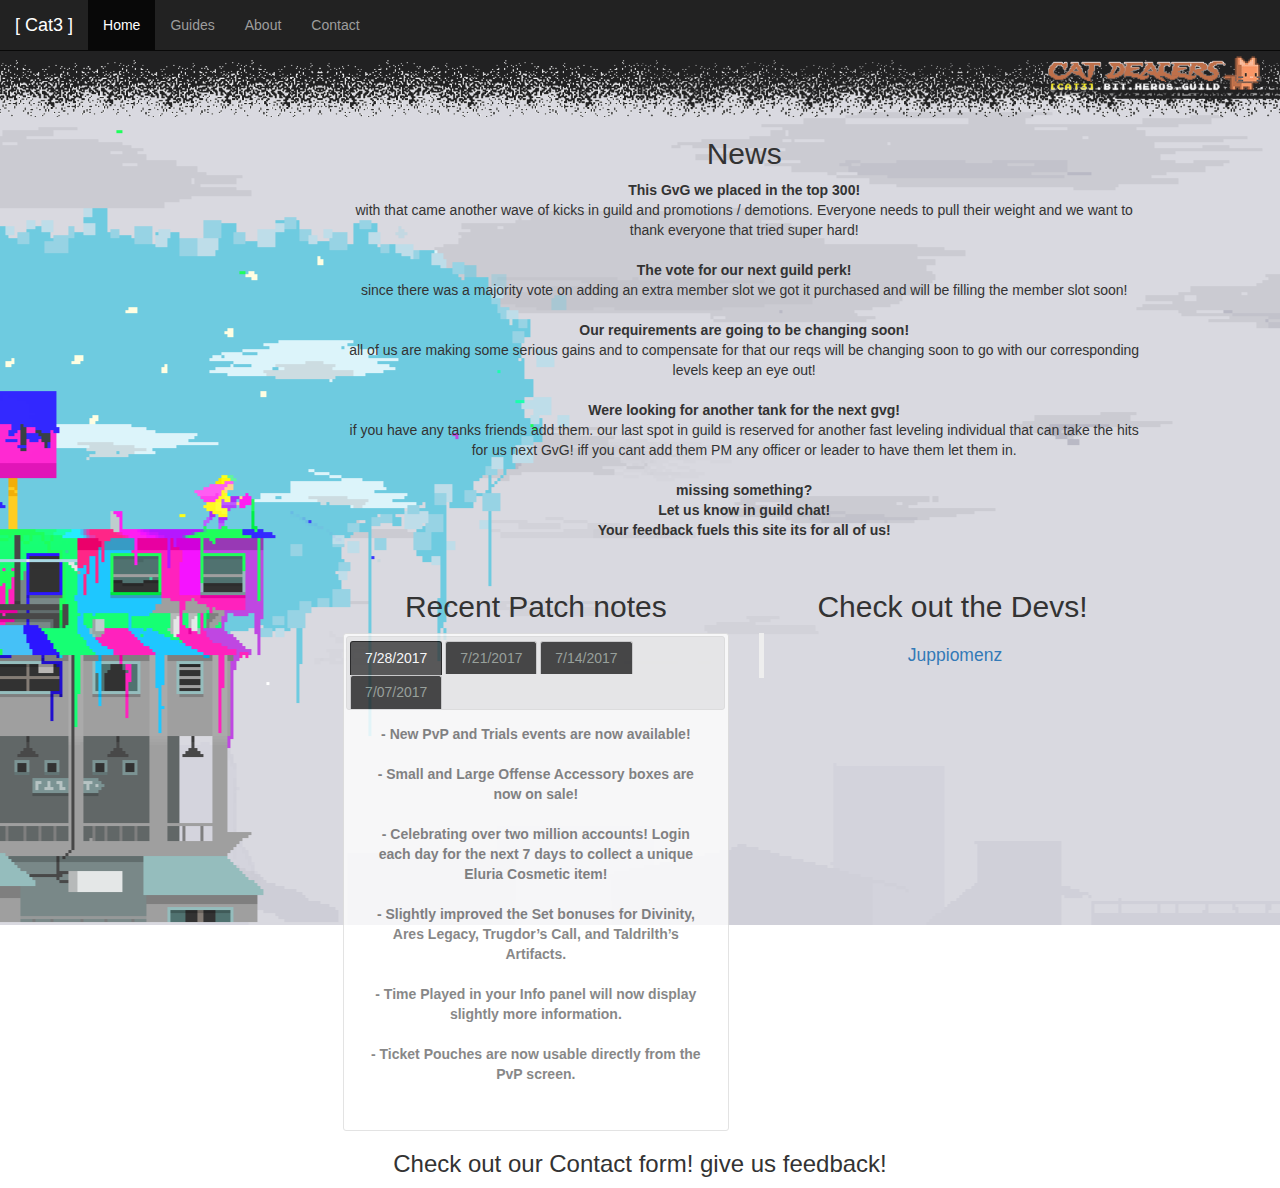
==== index.html @ 35f8d9cb "commit to get the site online" ====
<!doctype html>
<html>
<head>

<meta charset="utf-8">
<meta http-equiv="X-UA-Compatible" content="IE=edge">
<meta name="viewport" content="width=device-width, initial-scale=1.0">
<title>Cat Dealers Home</title>
<link href="css/bootstrap.css" rel="stylesheet" type="text/css"/>
<link href="cat.css" rel="stylesheet" type="text/css"/>
	

<!-- HTML5 shim and Respond.js for IE8 support of HTML5 elements and media queries -->
<!-- WARNING: Respond.js doesn't work if you view the page via file:// -->
<!--[if lt IE 9]>
<script src="https://oss.maxcdn.com/html5shiv/3.7.2/html5shiv.min.js"></script>
<script src="https://oss.maxcdn.com/respond/1.4.2/respond.min.js"></script>
<![endif]-->
	<script src="jQueryAssets/jquery-1.11.1.min.js"></script>
	<script src="jQueryAssets/jquery.ui-1.10.4.tabs.min.js"></script>
	<script src="jqueryui/jquery-ui.css" rel="stylesheet" type="text/css"> </script>
	<link href="jqueryui/jquery-ui.structure.css" rel="stylesheet" type="text/css"/> 
	<link href="jqueryui/jquery-ui.theme.css" rel="stylesheet" type="text/css"/> 
</head>

<body>
<img src="picz/toplineonehund.gif" alt="top line" class="img-responsive hidden-sm hidden-xs hidden-md"/>
<img src="picz/toplinetwohund.gif" alt="top line" class="img-responsive  hidden-lg"/>
<!-- facebook social page api plugin -->
<div id="fb-root"></div>
<!-- script to resize the fb api based on page load because facebook is special * this uses insert before! -->
<script>
	(function(d, s, id) {
  var js, fjs = d.getElementsByTagName(s)[0];
  if (d.getElementById(id)) return;
  js = d.createElement(s); js.id = id;
  js.src = "//connect.facebook.net/en_US/sdk.js#xfbml=1&version=v2.10";
  fjs.parentNode.insertBefore(js, fjs); //insert before is right here
}(document, 'script', 'facebook-jssdk'));
	 $(function(){
    $(window).resize(function(){
      $('.facebook-wrap').html('<div class="fb-page" data-href="https://www.facebook.com/juppiomenz/" data-width="'+$('.facebook-wrap').width()+'" data-height="450px"  data-small-header="false" data-adapt-container-width="true" data-hide-cover="false" data-show-facepile="true"><div class="fb-xfbml-parse-ignore"><blockquote cite="https://www.facebook.com/juppiomenz/" class="fb-xfbml-parse-ignore";"><a href="https://www.facebook.com/juppiomenz/">Juppiomenz</a></blockquote></div>');
      FB.XFBML.parse();
    });
  });
	</script>
<div id="main" class="container-fluid">
<!-- banner -->
 <!-- nav bar start --> 
  <nav class="navbar navbar-inverse navbar-fixed-top">
	  <div class="container-fluid">
    <!-- end of facebooks api -->
    
	    <!-- Brand and toggle get grouped for better mobile display -->
	    <div class="navbar-header">
	      <button type="button" class="navbar-toggle collapsed" data-toggle="collapse" data-target="#topFixedNavbar1" aria-expanded="false"><span class="sr-only">Toggle navigation</span><span class="icon-bar"></span><span class="icon-bar"></span><span class="icon-bar"></span></button>
	      <a class="navbar-brand" href="index.html">
	      &#91; Cat3 &#93;<span class="sr-only">(current)</span></a></div>
	    <!-- Collect the nav links, forms, and other content for toggling -->
	    <div class="collapse navbar-collapse" id="topFixedNavbar1">
	      <ul class="nav navbar-nav">
        <li class="active"><a href="#">Home<span class="sr-only">(current)</span></a></li>
			  
	        <li><a href="guides.html">Guides</a></li>
	        <li><a href="about.html">About</a></li>
          </ul>
	      <ul class="nav navbar-nav navbar-left">
	        <li><a href="contact.html">Contact</a></li>
          </ul>
        </div>
	    <!-- /.navbar-collapse -->
	    
    </div>
    <!-- /.container-fluid -->
  </nav>
  
  
  <div class="col-sm-8 col-sm-offset-2 col-lg-offset-3 col-lg-8 col-md-offset-3 col-md-8">
	  <h2> News </h2>
	
 
	  <p> <strong>This GvG we placed in the top 300!</strong> <br/>
		  with that came another wave of kicks in guild and promotions / demotions. Everyone needs to pull their weight and we want to thank everyone that tried super hard! <br/><br/>
		  
	  <strong> The vote for our next guild perk!</strong><br/>
	  
	   since there was a majority vote on adding an extra member slot we got it purchased and will be filling the member slot soon! <br/><br/>
	  
	   <strong> Our requirements are going to be changing soon! </strong> <br/>
		  all of us are making some serious gains and to compensate for that our reqs will be changing soon to go with our corresponding levels keep an eye out!<br/><br/>
		  
	   <strong> Were looking for another tank for the next gvg! </strong> <br/>if you have any tanks friends add them. our last spot in guild is reserved for another fast leveling individual that can take the hits for us next GvG! iff you cant add them PM any officer or leader to have them let them in.  <br/><br/>
	  
	  <strong> missing something? <br/>Let us know in guild chat!<br/> Your feedback fuels this site its for all of us!<br/> </strong><br/></p>
	  </div>
	  <!-- end of news -->
	  <div class="col-sm-8 col-sm-offset-2 col-lg-offset-3 col-md-offset-3 col-md-8 col-lg-4">
	  <h2> Recent Patch notes</h2>
  <div id="Tabs1">
    <ul>
     <!-- tabs using jquery this is dynamic content -->
      <li><a href="#tabs-1">7/28/2017</a></li>
      <li><a href="#tabs-2">7/21/2017</a></li>
      <li><a href="#tabs-3">7/14/2017</a></li>
	  <li><a href="#tabs-4">7/07/2017</a></li>
    </ul>
    <div id="tabs-1">
      <p id="makegreatagain">- New PvP and Trials events are now available!<br/><br/>
		- Small and Large Offense Accessory boxes are now on sale!<br/><br/>
		- Celebrating over two million accounts! Login each day for the next 7 days to collect a unique Eluria Cosmetic item!<br/><br/>
		- Slightly improved the Set bonuses for Divinity, Ares Legacy, Trugdor’s Call, and Taldrilth’s Artifacts.<br/><br/>
		- Time Played in your Info panel will now display slightly more information.<br/><br/>
		- Ticket Pouches are now usable directly from the PvP screen.<br/><br/>
	
   </p>
    </div>
    <div id="tabs-2">
      <p>
      	- New PvP, Gauntlet, and GvG events are now available!<br/><br/>
		- Legacy Offense Accessories and Defense Pet eggs are temporarily available to purchase this week!<br/><br/>
		- Fixed an issue where unique Hyper Dimension Epic items were not dropping.<br/><br/>
		- Daily PvP bonuses will now also effect GvG.
		- Several daily bonuses have been adjusted<br/><br/></p>
    </div>
    <div id="tabs-3">
      <p>
      	- New PvP and Trials events are now available!<br/><br/>
		- Small and Large Defense Accessory Boxes are now on sale!<br/><br/>
		- Players can now ignore shrines in the game settings while doing an auto dungeon.<br/><br/>
		- Friend requests will now display more information about the player.<br/><br/>
		- Sorting options have been added to friend requests and guild applications.<br/><br/>
		- Items can now be used immediately after trading for them at the crafter.
   </p>
    </div>
    <div id="tabs-4">
   <p> – New PvP, Gauntlet, and GvG events are now available!<br/>
– Small and Large Offense Pet eggs are now on sale!<br/>
– Various enemies and bosses have been added to the Gauntlet.<br/>
– Fixed a bug where shielding was not benefiting from critical hits.<br/>
– Increased the drop rate of Hypershards in Hyper Dimension and Tier 5 Trials/Gauntlet.<br/>
– Cosmetic Chests have returned to the shop!<br/>
– Reduced Gem cost for purchasing items from the merchant in Dungeons.<br/>
– Merchants, goblins, and locked treasure chests in Raids now have a slight chance to contain a Legendary item.<br/>
– You can now select which rarity of items you want to auto-decline from dungeon merchants in the game settings.<br/>
	   – Major Item Find Scroll, Major Experience Tome, Major Gold Potion, and Major Speed Kicks can now appear as a flash sale.<br/></p>
	  </div>

    <!-- end of tabs --> 
  </div>
  <!-- end of  div containing head and tabs  -->
	</div>
<!-- facebook api --> 
<div class="col-md-6 col-sm-11 hidden-sm hidden-md col-lg-4">
	<h2>Check out the Devs!</h2>
		<div class="facebook-wrap">
			<div class="fb-page" data-href="https://www.facebook.com/juppiomenz/" data-tabs="timeline" data-height="450" data-small-header="false" data-adapt-container-width="true" data-hide-cover="false" data-show-facepile="true"><blockquote cite="https://www.facebook.com/juppiomenz/" class="fb-xfbml-parse-ignore"><a href="https://www.facebook.com/juppiomenz/">Juppiomenz</a></blockquote>
				</div>
			</div>
		</div>
<!-- end of fb api --> 
 <div class="col-lg-offset-0 col-lg-12 col-md-10 col-sm-8 col-sm-offset-2">
	 <h3> Check out our Contact form! give us feedback!</h3>
	</div>
 
  
  
  <!-- end of main container -->
</div>
<script src="js/jquery-1.11.3.min.js"></script>
<script src="js/bootstrap.js"></script>
<script src="jqueryui/jquery-ui.min.js"></script>
<script type="text/javascript">
	//jquery for the tabs here
$(function() {
	$( "#Tabs1" ).tabs(); 
});
    </script>
    <!-- script to resize the fb api based on page load because facebook is special * this uses insert before! -->
</body>
</html>
---- cat.css ----
div p strong a {
	color: azure;
}
body {
	padding:50px 0px 0px 0px;
	margin: 0px;
	background-image: url(bckgrnd.png);
	background-repeat: no-repeat;
    background-position:30% 30%;
	background-attachment: fixed;
	text-align: center;
}


div {
	padding: 0px;
	margin:0px;
	word-wrap: normal;
	
	
	
	}
.nodeclassz {
	
	font-size: 2em;
	background-color:#000000#383838
	
	
	
}
img {
	max-width: 100%;
	height: auto;
	width: 628;
	opacity: 0.85;
}
p {
	
	
}
h1 {
	
	
	
}

h2{
	
	
}
h3{
	
	
}
h4 {
	
}
.colorsforbk{
	background-color:#9191A0;
	

}

.boxminhi {
	min-height: 500px;
}

.aboutpho {
	width:100%;
	height:auto;
}
/* form css */

form {
	
	
	padding: 1em 1em 1em 1em;
}
label {
	margin-bottom: 1em;
	
}
button {
	margin-top:2em;
}


#ign {
	width: 100%;
}


.ui-widget-content {
	opacity: 0.8;
}

#makegreatagain {
	opacity: 0.9;
	font-weight: 900;
}










.hidden-md {
}
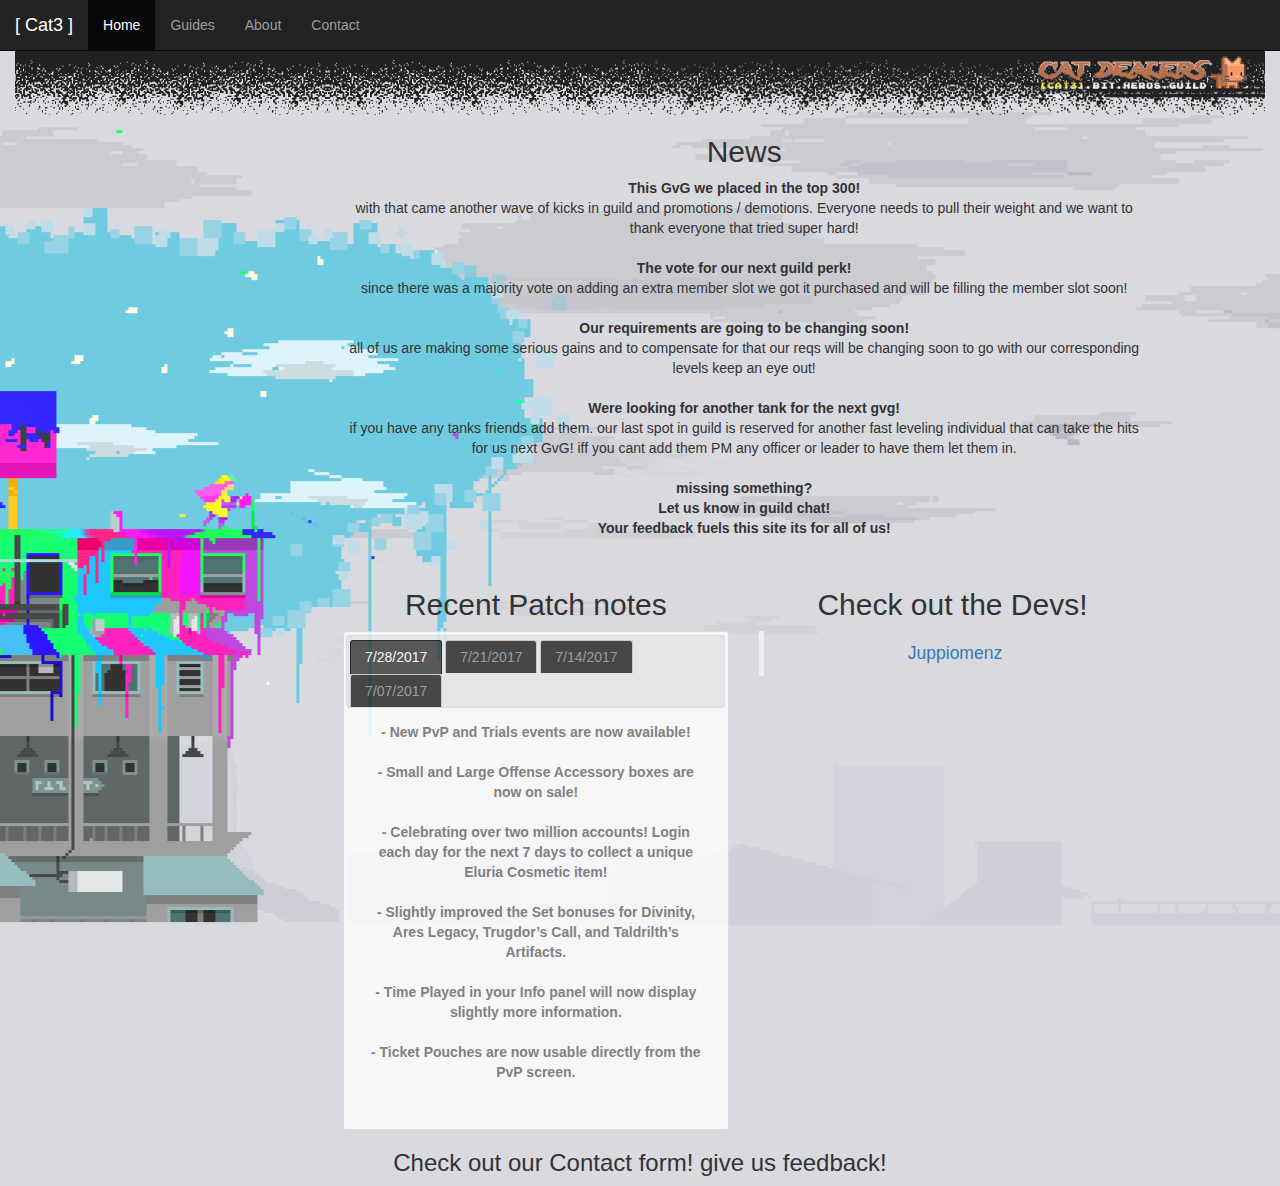
==== commit 09535b85: "minor javascript fixes and ui issues" ====
--- a/index.html
+++ b/index.html
@@ -6,8 +6,8 @@
 <meta http-equiv="X-UA-Compatible" content="IE=edge">
 <meta name="viewport" content="width=device-width, initial-scale=1.0">
 <title>Cat Dealers Home</title>
-<link href="css/bootstrap.css" rel="stylesheet" type="text/css"/>
-<link href="cat.css" rel="stylesheet" type="text/css"/>
+<link href="css/bootstrap.css" rel="stylesheet" type="text/css" />
+<link href="cat.css" rel="stylesheet" type="text/css" />
 	
 
 <!-- HTML5 shim and Respond.js for IE8 support of HTML5 elements and media queries -->
@@ -16,34 +16,25 @@
 <script src="https://oss.maxcdn.com/html5shiv/3.7.2/html5shiv.min.js"></script>
 <script src="https://oss.maxcdn.com/respond/1.4.2/respond.min.js"></script>
 <![endif]-->
+	<link href="jqueryui/jquery-ui.css" rel="stylesheet" type="text/css" />
+	<link href="jqueryui/jquery-ui.structure.css" rel="stylesheet" type="text/css"/> 
+	<link href="jqueryui/jquery-ui.theme.css" rel="stylesheet" type="text/css"/> 
 	<script src="jQueryAssets/jquery-1.11.1.min.js"></script>
 	<script src="jQueryAssets/jquery.ui-1.10.4.tabs.min.js"></script>
-	<script src="jqueryui/jquery-ui.css" rel="stylesheet" type="text/css"> </script>
-	<link href="jqueryui/jquery-ui.structure.css" rel="stylesheet" type="text/css"/> 
-	<link href="jqueryui/jquery-ui.theme.css" rel="stylesheet" type="text/css"/> 
 </head>
 
 <body>
-<img src="picz/toplineonehund.gif" alt="top line" class="img-responsive hidden-sm hidden-xs hidden-md"/>
-<img src="picz/toplinetwohund.gif" alt="top line" class="img-responsive  hidden-lg"/>
+<img src="picz/toplineonehund.gif" alt="top line" class="hidden-sm hidden-xs hidden-md col-lg-12"/>
+<img src="picz/toplinetwohund.gif" alt="top line" class="img-responsive hidden-lg"/>
 <!-- facebook social page api plugin -->
 <div id="fb-root"></div>
-<!-- script to resize the fb api based on page load because facebook is special * this uses insert before! -->
-<script>
-	(function(d, s, id) {
+<script>(function(d, s, id) {
   var js, fjs = d.getElementsByTagName(s)[0];
   if (d.getElementById(id)) return;
   js = d.createElement(s); js.id = id;
-  js.src = "//connect.facebook.net/en_US/sdk.js#xfbml=1&version=v2.10";
-  fjs.parentNode.insertBefore(js, fjs); //insert before is right here
-}(document, 'script', 'facebook-jssdk'));
-	 $(function(){
-    $(window).resize(function(){
-      $('.facebook-wrap').html('<div class="fb-page" data-href="https://www.facebook.com/juppiomenz/" data-width="'+$('.facebook-wrap').width()+'" data-height="450px"  data-small-header="false" data-adapt-container-width="true" data-hide-cover="false" data-show-facepile="true"><div class="fb-xfbml-parse-ignore"><blockquote cite="https://www.facebook.com/juppiomenz/" class="fb-xfbml-parse-ignore";"><a href="https://www.facebook.com/juppiomenz/">Juppiomenz</a></blockquote></div>');
-      FB.XFBML.parse();
-    });
-  });
-	</script>
+  js.src = "https://connect.facebook.net/en_US/sdk.js#xfbml=1&version=v2.10";
+  fjs.parentNode.insertBefore(js, fjs);
+}(document, 'script', 'facebook-jssdk'));</script>
 <div id="main" class="container-fluid">
 <!-- banner -->
  <!-- nav bar start --> 
@@ -150,7 +141,7 @@
   <!-- end of  div containing head and tabs  -->
 	</div>
 <!-- facebook api --> 
-<div class="col-md-6 col-sm-11 hidden-sm hidden-md col-lg-4">
+<div class="col-md-6 col-sm-11 hidden-sm hidden-md col-lg-4" id="makefbwork">
 	<h2>Check out the Devs!</h2>
 		<div class="facebook-wrap">
 			<div class="fb-page" data-href="https://www.facebook.com/juppiomenz/" data-tabs="timeline" data-height="450" data-small-header="false" data-adapt-container-width="true" data-hide-cover="false" data-show-facepile="true"><blockquote cite="https://www.facebook.com/juppiomenz/" class="fb-xfbml-parse-ignore"><a href="https://www.facebook.com/juppiomenz/">Juppiomenz</a></blockquote>
--- a/cat.css
+++ b/cat.css
@@ -9,6 +9,7 @@
     background-position:30% 30%;
 	background-attachment: fixed;
 	text-align: center;
+	background-color: #D9D9E0;
 }
 
 
@@ -23,7 +24,7 @@
 .nodeclassz {
 	
 	font-size: 2em;
-	background-color:#000000#383838
+	
 	
 	
 	
@@ -31,7 +32,6 @@
 img {
 	max-width: 100%;
 	height: auto;
-	width: 628;
 	opacity: 0.85;
 }
 p {
@@ -99,7 +99,11 @@
 	font-weight: 900;
 }
 
-
+#invalidclss {
+	color: white;
+	background-color: darkred;
+	
+}
 
 
 
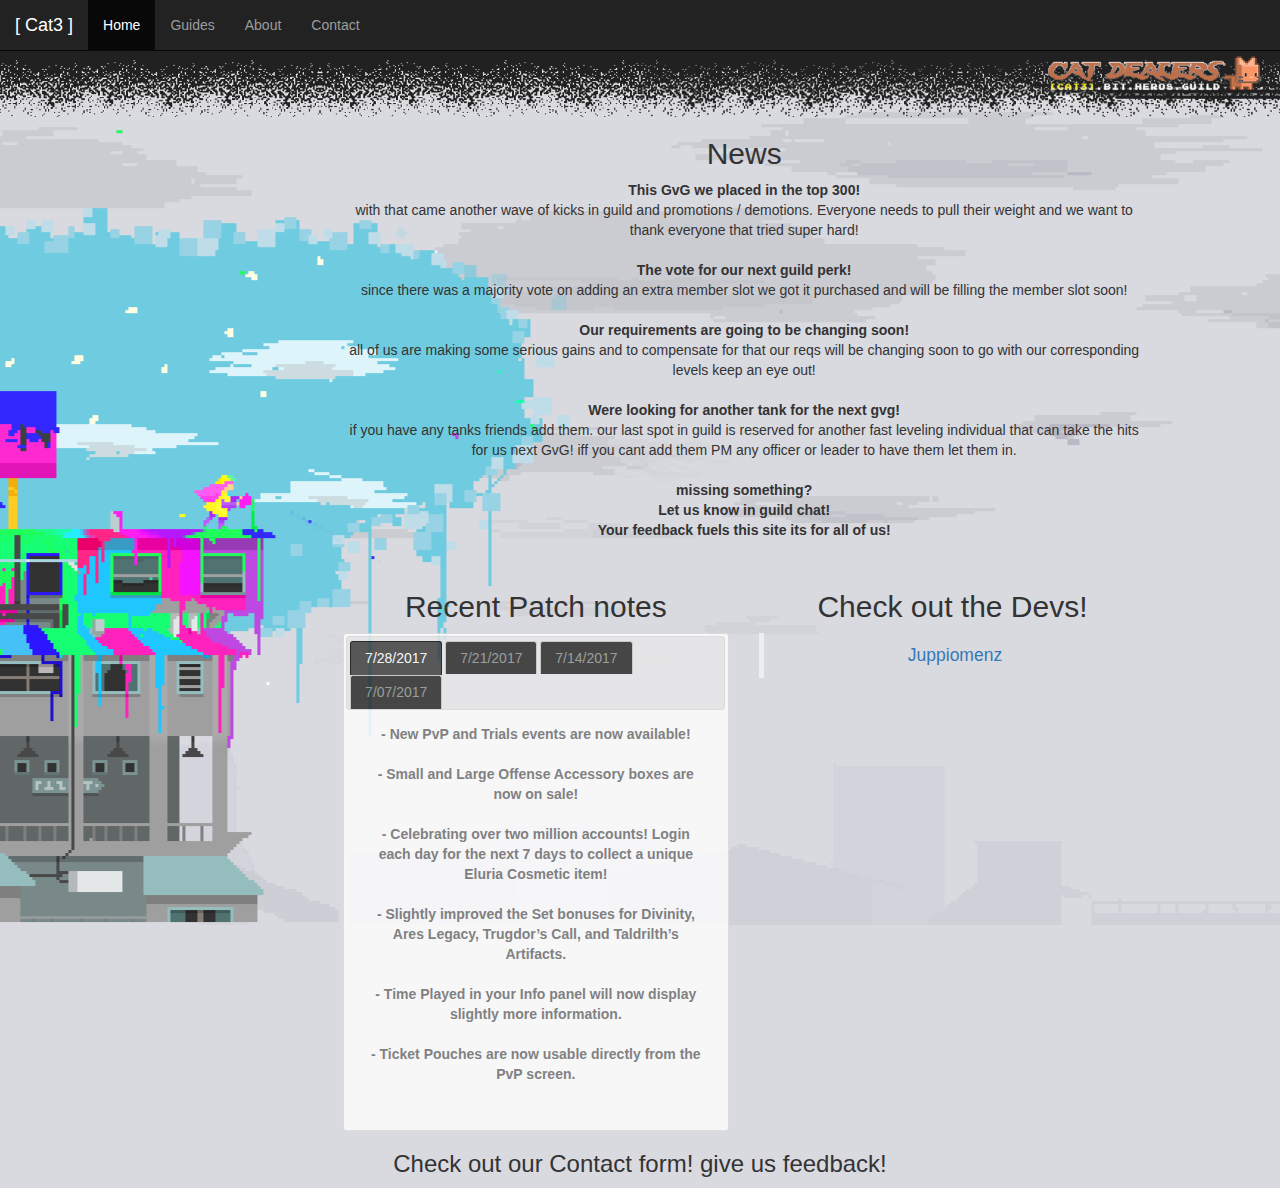
==== commit abbb1c49: "updated comments" ====
--- a/index.html
+++ b/index.html
@@ -1,15 +1,18 @@
 <!doctype html>
 <html>
 <head>
-
+<!--       _
+       .__(.)< (MEOW)
+        \___)   
+ ~~~~~~~~~~~~~~~~~~ -->
+ <!--
+ this project was completed by Jake-->
 <meta charset="utf-8">
 <meta http-equiv="X-UA-Compatible" content="IE=edge">
 <meta name="viewport" content="width=device-width, initial-scale=1.0">
 <title>Cat Dealers Home</title>
 <link href="css/bootstrap.css" rel="stylesheet" type="text/css" />
 <link href="cat.css" rel="stylesheet" type="text/css" />
-	
-
 <!-- HTML5 shim and Respond.js for IE8 support of HTML5 elements and media queries -->
 <!-- WARNING: Respond.js doesn't work if you view the page via file:// -->
 <!--[if lt IE 9]>
@@ -22,9 +25,8 @@
 	<script src="jQueryAssets/jquery-1.11.1.min.js"></script>
 	<script src="jQueryAssets/jquery.ui-1.10.4.tabs.min.js"></script>
 </head>
-
 <body>
-<img src="picz/toplineonehund.gif" alt="top line" class="hidden-sm hidden-xs hidden-md col-lg-12"/>
+<img src="picz/toplineonehund.gif" alt="top line" class="hidden-sm hidden-xs hidden-md img-responsive"/>
 <img src="picz/toplinetwohund.gif" alt="top line" class="img-responsive hidden-lg"/>
 <!-- facebook social page api plugin -->
 <div id="fb-root"></div>
@@ -41,7 +43,6 @@
   <nav class="navbar navbar-inverse navbar-fixed-top">
 	  <div class="container-fluid">
     <!-- end of facebooks api -->
-    
 	    <!-- Brand and toggle get grouped for better mobile display -->
 	    <div class="navbar-header">
 	      <button type="button" class="navbar-toggle collapsed" data-toggle="collapse" data-target="#topFixedNavbar1" aria-expanded="false"><span class="sr-only">Toggle navigation</span><span class="icon-bar"></span><span class="icon-bar"></span><span class="icon-bar"></span></button>
@@ -51,7 +52,6 @@
 	    <div class="collapse navbar-collapse" id="topFixedNavbar1">
 	      <ul class="nav navbar-nav">
         <li class="active"><a href="#">Home<span class="sr-only">(current)</span></a></li>
-			  
 	        <li><a href="guides.html">Guides</a></li>
 	        <li><a href="about.html">About</a></li>
           </ul>
@@ -60,28 +60,19 @@
           </ul>
         </div>
 	    <!-- /.navbar-collapse -->
-	    
     </div>
     <!-- /.container-fluid -->
   </nav>
-  
-  
+  <!-- div for the main portion of home page content -->
   <div class="col-sm-8 col-sm-offset-2 col-lg-offset-3 col-lg-8 col-md-offset-3 col-md-8">
 	  <h2> News </h2>
-	
- 
 	  <p> <strong>This GvG we placed in the top 300!</strong> <br/>
 		  with that came another wave of kicks in guild and promotions / demotions. Everyone needs to pull their weight and we want to thank everyone that tried super hard! <br/><br/>
-		  
 	  <strong> The vote for our next guild perk!</strong><br/>
-	  
 	   since there was a majority vote on adding an extra member slot we got it purchased and will be filling the member slot soon! <br/><br/>
-	  
 	   <strong> Our requirements are going to be changing soon! </strong> <br/>
 		  all of us are making some serious gains and to compensate for that our reqs will be changing soon to go with our corresponding levels keep an eye out!<br/><br/>
-		  
 	   <strong> Were looking for another tank for the next gvg! </strong> <br/>if you have any tanks friends add them. our last spot in guild is reserved for another fast leveling individual that can take the hits for us next GvG! iff you cant add them PM any officer or leader to have them let them in.  <br/><br/>
-	  
 	  <strong> missing something? <br/>Let us know in guild chat!<br/> Your feedback fuels this site its for all of us!<br/> </strong><br/></p>
 	  </div>
 	  <!-- end of news -->
@@ -89,7 +80,7 @@
 	  <h2> Recent Patch notes</h2>
   <div id="Tabs1">
     <ul>
-     <!-- tabs using jquery this is dynamic content -->
+     <!-- tabs using jquery this is dynamic content add more later -->
       <li><a href="#tabs-1">7/28/2017</a></li>
       <li><a href="#tabs-2">7/21/2017</a></li>
       <li><a href="#tabs-3">7/14/2017</a></li>
@@ -102,7 +93,6 @@
 		- Slightly improved the Set bonuses for Divinity, Ares Legacy, Trugdor’s Call, and Taldrilth’s Artifacts.<br/><br/>
 		- Time Played in your Info panel will now display slightly more information.<br/><br/>
 		- Ticket Pouches are now usable directly from the PvP screen.<br/><br/>
-	
    </p>
     </div>
     <div id="tabs-2">
@@ -141,6 +131,7 @@
   <!-- end of  div containing head and tabs  -->
 	</div>
 <!-- facebook api --> 
+<!--the plug in isnt exactly the most adaptive if you're reading this resize your page to the width you want and reload the page the plug in will adapt to the container based off your browser size on load  --> 
 <div class="col-md-6 col-sm-11 hidden-sm hidden-md col-lg-4" id="makefbwork">
 	<h2>Check out the Devs!</h2>
 		<div class="facebook-wrap">
@@ -152,9 +143,6 @@
  <div class="col-lg-offset-0 col-lg-12 col-md-10 col-sm-8 col-sm-offset-2">
 	 <h3> Check out our Contact form! give us feedback!</h3>
 	</div>
- 
-  
-  
   <!-- end of main container -->
 </div>
 <script src="js/jquery-1.11.3.min.js"></script>
--- a/cat.css
+++ b/cat.css
@@ -33,6 +33,7 @@
 	max-width: 100%;
 	height: auto;
 	opacity: 0.85;
+	padding:0px;
 }
 p {
 	
